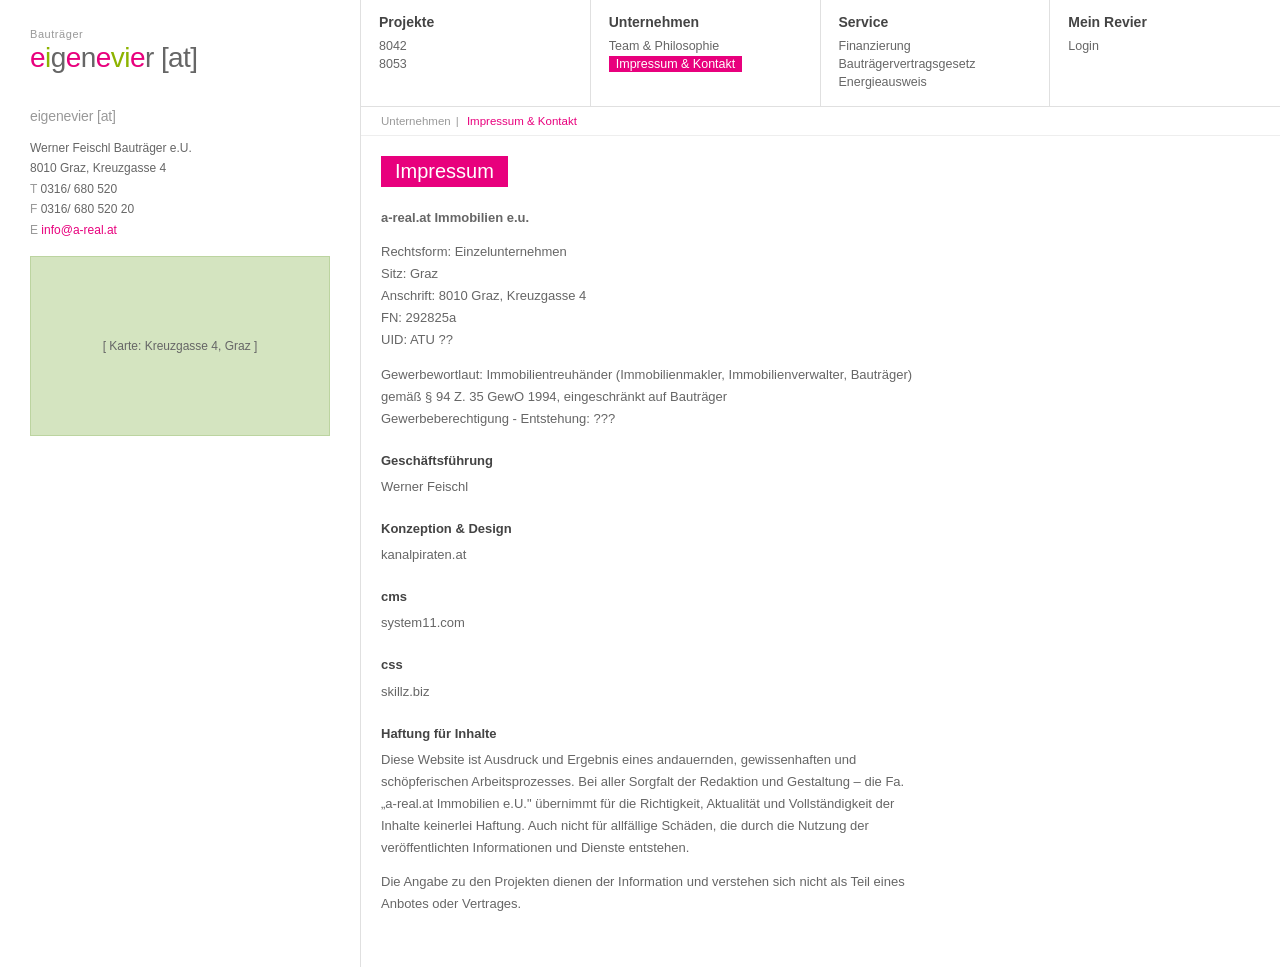
==== impressum.html @ df2ecbcd "Initial commit: eigenevier Bautraeger website" ====
<!DOCTYPE html>
<html lang="de">
<head>
  <meta charset="UTF-8">
  <meta name="viewport" content="width=device-width, initial-scale=1.0">
  <title>eigenevier – Impressum &amp; Kontakt</title>
  <link rel="stylesheet" href="style.css">
</head>
<body>
<div class="page">

  <aside class="sidebar">
    <div class="sidebar-logo">
      <div class="bautraeger">Bauträger</div>
      <div class="logo-text">
        <a href="projekt.html">
          <span class="l-e">e</span><span class="l-i">i</span><span class="l-g">g</span><span class="l-e">e</span><span class="l-n">n</span><span class="l-e">e</span><span class="l-v">v</span><span class="l-i">i</span><span class="l-e">e</span><span class="l-r">r</span>
          <span class="l-at"> [at]</span>
        </a>
      </div>
    </div>

    <div class="sidebar-contact">
      <div class="sidebar-logo-small">eigenevier [at]</div>
      <p>
        Werner Feischl Bauträger e.U.<br>
        8010 Graz, Kreuzgasse 4<br>
        <span class="label">T</span> 0316/ 680 520<br>
        <span class="label">F</span> 0316/ 680 520 20<br>
        <span class="label">E</span> <a href="mailto:info@a-real.at" style="color:var(--pink);">info@a-real.at</a>
      </p>
      <div class="sidebar-map">[ Karte: Kreuzgasse 4, Graz ]</div>
    </div>
  </aside>

  <div class="main">
    <nav class="topnav">
      <div class="topnav-col">
        <span class="col-title">Projekte</span>
        <ul class="col-links">
          <li><a href="projekt.html">8042</a></li>
          <li><a href="#">8053</a></li>
        </ul>
      </div>
      <div class="topnav-col">
        <span class="col-title">Unternehmen</span>
        <ul class="col-links">
          <li><a href="#">Team &amp; Philosophie</a></li>
          <li><a href="impressum.html" class="active">Impressum &amp; Kontakt</a></li>
        </ul>
      </div>
      <div class="topnav-col">
        <span class="col-title">Service</span>
        <ul class="col-links">
          <li><a href="#">Finanzierung</a></li>
          <li><a href="#">Bauträgervertragsgesetz</a></li>
          <li><a href="#">Energieausweis</a></li>
        </ul>
      </div>
      <div class="topnav-col">
        <span class="col-title">Mein Revier</span>
        <ul class="col-links">
          <li><a href="login.html">Login</a></li>
        </ul>
      </div>
    </nav>

    <div class="breadcrumb">
      <a href="#">Unternehmen</a><span class="sep">|</span>
      <span class="current">Impressum &amp; Kontakt</span>
    </div>

    <div class="content">
      <div class="section-heading" style="margin-bottom:20px;">Impressum</div>

      <div class="impressum-content">
        <p><strong>a-real.at Immobilien e.u.</strong></p>

        <p>
          Rechtsform: Einzelunternehmen<br>
          Sitz: Graz<br>
          Anschrift: 8010 Graz, Kreuzgasse 4<br>
          FN: 292825a<br>
          UID: ATU ??
        </p>

        <p>
          Gewerbewortlaut: Immobilientreuhänder (Immobilienmakler, Immobilienverwalter, Bauträger)<br>
          gemäß § 94 Z. 35 GewO 1994, eingeschränkt auf Bauträger<br>
          Gewerbeberechtigung - Entstehung: ???
        </p>

        <h3>Geschäftsführung</h3>
        <p>Werner Feischl</p>

        <h3>Konzeption &amp; Design</h3>
        <p>kanalpiraten.at</p>

        <h3>cms</h3>
        <p>system11.com</p>

        <h3>css</h3>
        <p>skillz.biz</p>

        <h3>Haftung für Inhalte</h3>
        <p>
          Diese Website ist Ausdruck und Ergebnis eines andauernden, gewissenhaften und schöpferischen Arbeitsprozesses. Bei aller Sorgfalt der Redaktion und Gestaltung – die Fa. „a-real.at Immobilien e.U." übernimmt für die Richtigkeit, Aktualität und Vollständigkeit der Inhalte keinerlei Haftung. Auch nicht für allfällige Schäden, die durch die Nutzung der veröffentlichten Informationen und Dienste entstehen.
        </p>
        <p>
          Die Angabe zu den Projekten dienen der Information und verstehen sich nicht als Teil eines Anbotes oder Vertrages.
        </p>
      </div>
    </div>
  </div>

</div>
</body>
</html>
---- style.css ----
:root {
  --pink: #e8007d;
  --green: #8db300;
  --gray-dark: #444;
  --gray: #666;
  --gray-light: #999;
  --sidebar-width: 360px;
}

* {
  box-sizing: border-box;
  margin: 0;
  padding: 0;
}

body {
  font-family: Arial, Helvetica, sans-serif;
  font-size: 13px;
  color: var(--gray-dark);
  background: #fff;
}

a {
  color: inherit;
  text-decoration: none;
}

a:hover {
  color: var(--pink);
}

/* ── Layout ── */
.page {
  display: grid;
  grid-template-columns: var(--sidebar-width) 1fr;
  min-height: 100vh;
}

/* ── Sidebar ── */
.sidebar {
  padding: 28px 30px;
  position: relative;
}

.sidebar-logo {
  margin-bottom: 36px;
}

.sidebar-logo .bautraeger {
  font-size: 11px;
  color: var(--gray-light);
  letter-spacing: 0.05em;
  margin-bottom: 4px;
}

.logo-text {
  font-size: 28px;
  font-weight: 300;
  line-height: 1;
  letter-spacing: -0.02em;
}
.logo-text .l-e   { color: var(--pink); }
.logo-text .l-i   { color: var(--green); }
.logo-text .l-g   { color: var(--gray); }
.logo-text .l-n   { color: var(--gray); }
.logo-text .l-v   { color: var(--green); }
.logo-text .l-r   { color: var(--gray); }
.logo-text .l-at  { color: var(--gray); font-weight: 300; }

/* Headline pills */
.headline {
  margin-bottom: 28px;
}

.headline-line {
  display: inline-block;
  font-size: 32px;
  font-weight: 300;
  letter-spacing: -0.02em;
  padding: 2px 10px;
  margin-bottom: 6px;
  line-height: 1.15;
}

.headline-line.pink  { background: var(--pink);  color: #fff; }
.headline-line.green { background: var(--green); color: #fff; }

/* Address box */
.address-box {
  border-left: 3px solid var(--gray-light);
  border-right: 3px solid var(--gray-light);
  padding: 8px 12px;
  margin-bottom: 28px;
  color: var(--gray);
  font-size: 13px;
  line-height: 1.6;
}

/* Apartment list */
.apt-list {
  list-style: none;
  margin-bottom: 28px;
}

.apt-list li {
  padding: 3px 0;
  font-size: 12.5px;
  color: var(--gray);
  cursor: pointer;
}

.apt-list li a {
  display: block;
  padding: 2px 6px;
}

.apt-list li a:hover,
.apt-list li.active a {
  background: var(--pink);
  color: #fff;
}

/* CTA button in sidebar */
.sidebar-cta {
  display: block;
  border: 1px solid var(--gray-light);
  padding: 18px 20px;
  font-size: 18px;
  font-weight: 300;
  color: var(--gray);
  line-height: 1.4;
  cursor: pointer;
  transition: border-color 0.2s;
}

.sidebar-cta:hover {
  border-color: var(--pink);
  color: var(--pink);
}

/* ── Main area ── */
.main {
  display: flex;
  flex-direction: column;
  border-left: 1px solid #e0e0e0;
}

/* Top nav bar */
.topnav {
  display: grid;
  grid-template-columns: repeat(4, 1fr);
  border-bottom: 1px solid #e0e0e0;
}

.topnav-col {
  padding: 14px 18px;
  border-right: 1px solid #e0e0e0;
  vertical-align: top;
}

.topnav-col:last-child {
  border-right: none;
}

.topnav-col .col-title {
  font-size: 14px;
  font-weight: bold;
  color: var(--gray-dark);
  margin-bottom: 8px;
  display: block;
}

.topnav-col .col-links {
  list-style: none;
}

.topnav-col .col-links li {
  margin-bottom: 3px;
}

.topnav-col .col-links a {
  color: var(--gray);
  font-size: 12.5px;
}

.topnav-col .col-links a:hover {
  color: var(--pink);
}

.topnav-col .col-links a.active {
  display: inline-block;
  background: var(--pink);
  color: #fff;
  padding: 1px 7px;
}

/* Roman numeral section tabs */
.roman-tabs {
  display: flex;
  justify-content: space-around;
  padding: 0 18px;
  border-bottom: 1px solid #e0e0e0;
}

.roman-tabs span {
  font-size: 11px;
  color: var(--gray-light);
  padding: 6px 0;
  letter-spacing: 0.1em;
  border-bottom: 2px solid transparent;
}

/* Breadcrumb */
.breadcrumb {
  padding: 8px 20px;
  font-size: 11.5px;
  color: var(--gray-light);
  border-bottom: 1px solid #eee;
}

.breadcrumb a {
  color: var(--gray-light);
}

.breadcrumb a:hover,
.breadcrumb span.current {
  color: var(--pink);
}

.breadcrumb .sep {
  margin: 0 5px;
}

/* Content area */
.content {
  padding: 20px 20px 40px;
  flex: 1;
}

/* Project hero image */
.project-image {
  width: 100%;
  height: 320px;
  object-fit: cover;
  display: block;
  background: #ddd;
}

.project-image-placeholder {
  width: 100%;
  height: 320px;
  background: linear-gradient(135deg, #c8d8e8 0%, #a0b8c8 100%);
  display: flex;
  align-items: center;
  justify-content: center;
  color: #fff;
  font-size: 18px;
}

.image-caption {
  font-size: 11.5px;
  color: var(--gray-light);
  margin-top: 6px;
  margin-bottom: 24px;
}

/* Section headings */
.section-heading {
  display: inline-block;
  background: var(--pink);
  color: #fff;
  font-size: 20px;
  font-weight: 300;
  padding: 4px 14px;
  margin-bottom: 10px;
}

.section-heading.green {
  background: var(--green);
}

/* Two-column content grid */
.content-grid {
  display: grid;
  grid-template-columns: 1fr 1fr;
  gap: 30px;
  margin-bottom: 30px;
}

/* Nahversorgung bars */
.supply-bars {
  margin-top: 10px;
}

.supply-row {
  display: flex;
  align-items: stretch;
  margin-bottom: 4px;
  height: 22px;
}

.supply-distance {
  background: var(--pink);
  color: #fff;
  font-size: 11px;
  padding: 0 8px;
  display: flex;
  align-items: center;
  white-space: nowrap;
  min-width: 54px;
}

.supply-name {
  background: #c8d080;
  color: var(--gray-dark);
  font-size: 11px;
  padding: 0 8px;
  display: flex;
  align-items: center;
  flex: 1;
  justify-content: flex-end;
}

/* Map placeholder */
.map-placeholder {
  width: 100%;
  height: 160px;
  background: #d4e4c0;
  display: flex;
  align-items: center;
  justify-content: center;
  color: var(--gray);
  font-size: 12px;
  border: 1px solid #bcd4a0;
  margin-top: 10px;
  position: relative;
  overflow: hidden;
}

/* Umgebung photos */
.umgebung-grid {
  display: grid;
  grid-template-columns: repeat(3, 1fr);
  gap: 8px;
  margin-top: 12px;
}

.umgebung-photo {
  height: 110px;
  background: #c8c8c8;
  overflow: hidden;
}

/* ── Apartments page ── */
.apt-images {
  display: grid;
  grid-template-columns: 1fr 1fr;
  gap: 12px;
  margin-bottom: 20px;
}

.apt-img-wrap {
  position: relative;
}

.apt-img-placeholder {
  width: 100%;
  height: 200px;
  background: linear-gradient(135deg, #e8d0c0 0%, #c8b0a0 100%);
  display: flex;
  align-items: center;
  justify-content: center;
  color: #fff;
  font-size: 13px;
}

.apt-img-caption {
  font-size: 11px;
  color: var(--gray-light);
  margin-top: 4px;
}

.apt-headline {
  background: var(--pink);
  color: #fff;
  font-size: 22px;
  font-weight: 300;
  padding: 8px 16px;
  margin-bottom: 12px;
}

.apt-subtext {
  font-size: 13px;
  color: var(--gray-dark);
  margin-bottom: 8px;
}

.apt-subtext strong {
  font-weight: bold;
}

.apt-description {
  font-size: 12.5px;
  line-height: 1.6;
  color: var(--gray);
  margin-bottom: 12px;
}

.apt-anfrage {
  font-size: 13px;
  font-weight: bold;
  color: var(--gray-dark);
  margin-bottom: 20px;
}

/* ── Apartment detail page ── */
.floor-plan-img {
  width: 100%;
  height: 280px;
  background: linear-gradient(135deg, #f0e8d8 0%, #d8c8b0 100%);
  display: flex;
  align-items: center;
  justify-content: center;
  color: var(--gray);
  font-size: 13px;
  margin-bottom: 6px;
}

.floor-plan-hint {
  font-size: 11px;
  color: var(--gray-light);
  margin-bottom: 18px;
  cursor: pointer;
}

.apt-detail-header {
  display: grid;
  grid-template-columns: auto 1fr;
  align-items: stretch;
  gap: 0;
  margin-bottom: 20px;
}

.apt-detail-title {
  background: var(--pink);
  color: #fff;
  font-size: 20px;
  font-weight: 300;
  padding: 10px 18px;
  display: flex;
  align-items: center;
}

.apt-detail-tagline {
  border: 1px solid #ccc;
  border-left: none;
  padding: 10px 18px;
  font-size: 13px;
  color: var(--gray);
  display: flex;
  align-items: center;
  line-height: 1.5;
}

.apt-detail-body {
  display: grid;
  grid-template-columns: 1fr 1fr;
  gap: 30px;
}

/* Specs table */
.specs-table {
  width: 100%;
  border-collapse: collapse;
  margin-bottom: 16px;
}

.specs-table tr td {
  padding: 4px 0;
  font-size: 12.5px;
}

.specs-table .spec-label {
  background: var(--gray);
  color: #fff;
  padding: 5px 10px;
  width: 50%;
}

.specs-table .spec-value {
  background: var(--green);
  color: #fff;
  padding: 5px 10px;
  text-align: right;
  width: 50%;
}

.apt-price {
  font-size: 14px;
  font-weight: bold;
  color: var(--gray-dark);
  margin-bottom: 16px;
}

.anfrage-btn {
  display: block;
  border: 1px solid #ccc;
  padding: 18px 20px;
  font-size: 18px;
  font-weight: 300;
  color: var(--gray);
  margin-bottom: 16px;
  cursor: pointer;
  transition: border-color 0.2s;
}

.anfrage-btn:hover {
  border-color: var(--pink);
  color: var(--pink);
}

.pdf-links {
  list-style: none;
}

.pdf-links li {
  margin-bottom: 5px;
  font-size: 12px;
  color: var(--gray);
}

.pdf-links li::before {
  content: "📄 ";
  font-size: 11px;
}

.pdf-links a {
  color: var(--gray);
}

.pdf-links a:hover {
  color: var(--pink);
}

/* ── Impressum ── */
.impressum-content {
  font-size: 13px;
  line-height: 1.7;
  color: var(--gray);
  max-width: 540px;
}

.impressum-content h3 {
  color: var(--gray-dark);
  font-size: 13px;
  margin-top: 20px;
  margin-bottom: 4px;
}

.impressum-content p {
  margin-bottom: 12px;
}

/* ── Login page ── */
.login-form {
  max-width: 300px;
}

.login-intro {
  font-size: 13px;
  color: var(--gray);
  margin-bottom: 20px;
  line-height: 1.6;
}

.form-input {
  display: block;
  width: 100%;
  border: 1px solid #ccc;
  padding: 12px 14px;
  font-size: 14px;
  color: var(--gray);
  margin-bottom: 10px;
  outline: none;
  font-family: inherit;
}

.form-input:focus {
  border-color: var(--pink);
}

.login-forgot {
  font-size: 12px;
  color: var(--gray-light);
  margin-top: 6px;
}

.login-forgot a {
  color: var(--pink);
}

/* ── Sidebar contact info (Impressum/Login) ── */
.sidebar-contact {
  margin-top: 20px;
}

.sidebar-contact .sidebar-logo-small {
  font-size: 14px;
  color: var(--gray-light);
  font-weight: 300;
  letter-spacing: -0.01em;
  margin-bottom: 14px;
}

.sidebar-contact p {
  font-size: 12px;
  color: var(--gray);
  line-height: 1.7;
}

.sidebar-contact .label {
  color: var(--gray-light);
}

/* Sidebar map */
.sidebar-map {
  width: 100%;
  height: 180px;
  background: #d4e4c0;
  margin-top: 16px;
  display: flex;
  align-items: center;
  justify-content: center;
  color: var(--gray);
  font-size: 12px;
  border: 1px solid #bcd4a0;
}
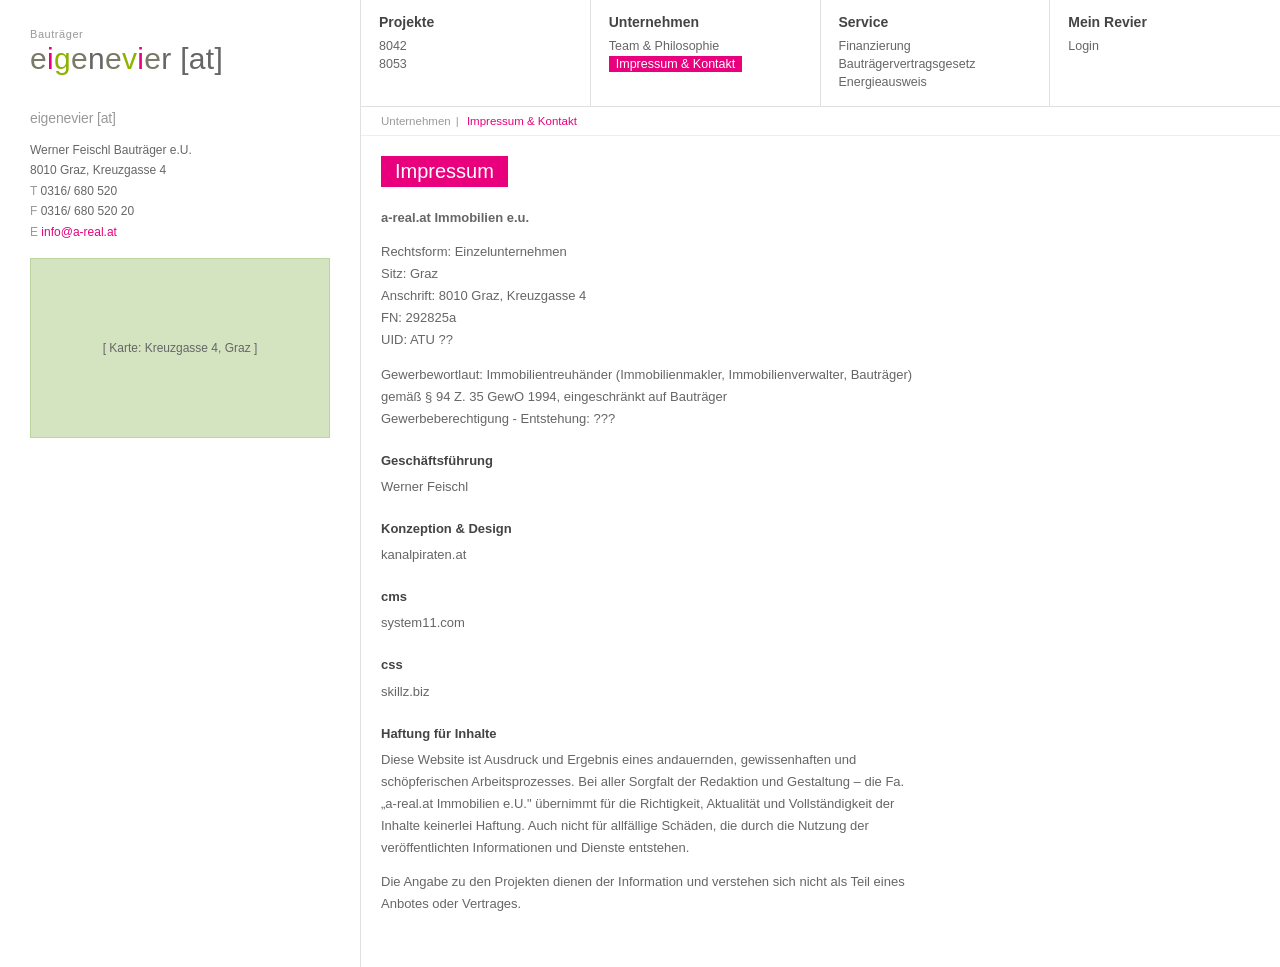
==== commit 33556a8b: "Update logo: Raleway font, correct letter colors, shared logo.js" ====
--- a/impressum.html
+++ b/impressum.html
@@ -114,5 +114,6 @@
   </div>
 
 </div>
+<script src="logo.js"></script>
 </body>
 </html>
--- a/style.css
+++ b/style.css
@@ -7,6 +7,8 @@
   --sidebar-width: 360px;
 }
 
+@import url('https://fonts.googleapis.com/css2?family=Raleway:wght@300;400;600&display=swap');
+
 * {
   box-sizing: border-box;
   margin: 0;
@@ -14,7 +16,7 @@
 }
 
 body {
-  font-family: Arial, Helvetica, sans-serif;
+  font-family: 'Raleway', Arial, Helvetica, sans-serif;
   font-size: 13px;
   color: var(--gray-dark);
   background: #fff;
@@ -54,18 +56,24 @@
 }
 
 .logo-text {
-  font-size: 28px;
+  font-family: 'Raleway', Arial, sans-serif;
+  font-size: 30px;
   font-weight: 300;
   line-height: 1;
-  letter-spacing: -0.02em;
-}
-.logo-text .l-e   { color: var(--pink); }
-.logo-text .l-i   { color: var(--green); }
-.logo-text .l-g   { color: var(--gray); }
-.logo-text .l-n   { color: var(--gray); }
-.logo-text .l-v   { color: var(--green); }
-.logo-text .l-r   { color: var(--gray); }
-.logo-text .l-at  { color: var(--gray); font-weight: 300; }
+  letter-spacing: 0.01em;
+}
+/* e·i·g·e·n·e·v·i·e·r */
+.logo-text .c1  { color: #7a7a6a; }   /* e  – olive-gray */
+.logo-text .c2  { color: var(--pink); } /* i  – pink */
+.logo-text .c3  { color: var(--green); }/* g  – olive */
+.logo-text .c4  { color: #7a7a6a; }   /* e  – olive-gray */
+.logo-text .c5  { color: var(--gray); } /* n  – gray */
+.logo-text .c6  { color: #7a7a6a; }   /* e  – olive-gray */
+.logo-text .c7  { color: var(--green); }/* v  – olive */
+.logo-text .c8  { color: var(--pink); } /* i  – pink */
+.logo-text .c9  { color: #7a7a6a; }   /* e  – olive-gray */
+.logo-text .c10 { color: var(--gray); } /* r  – gray */
+.logo-text .l-at { color: var(--gray); font-weight: 300; }
 
 /* Headline pills */
 .headline {
